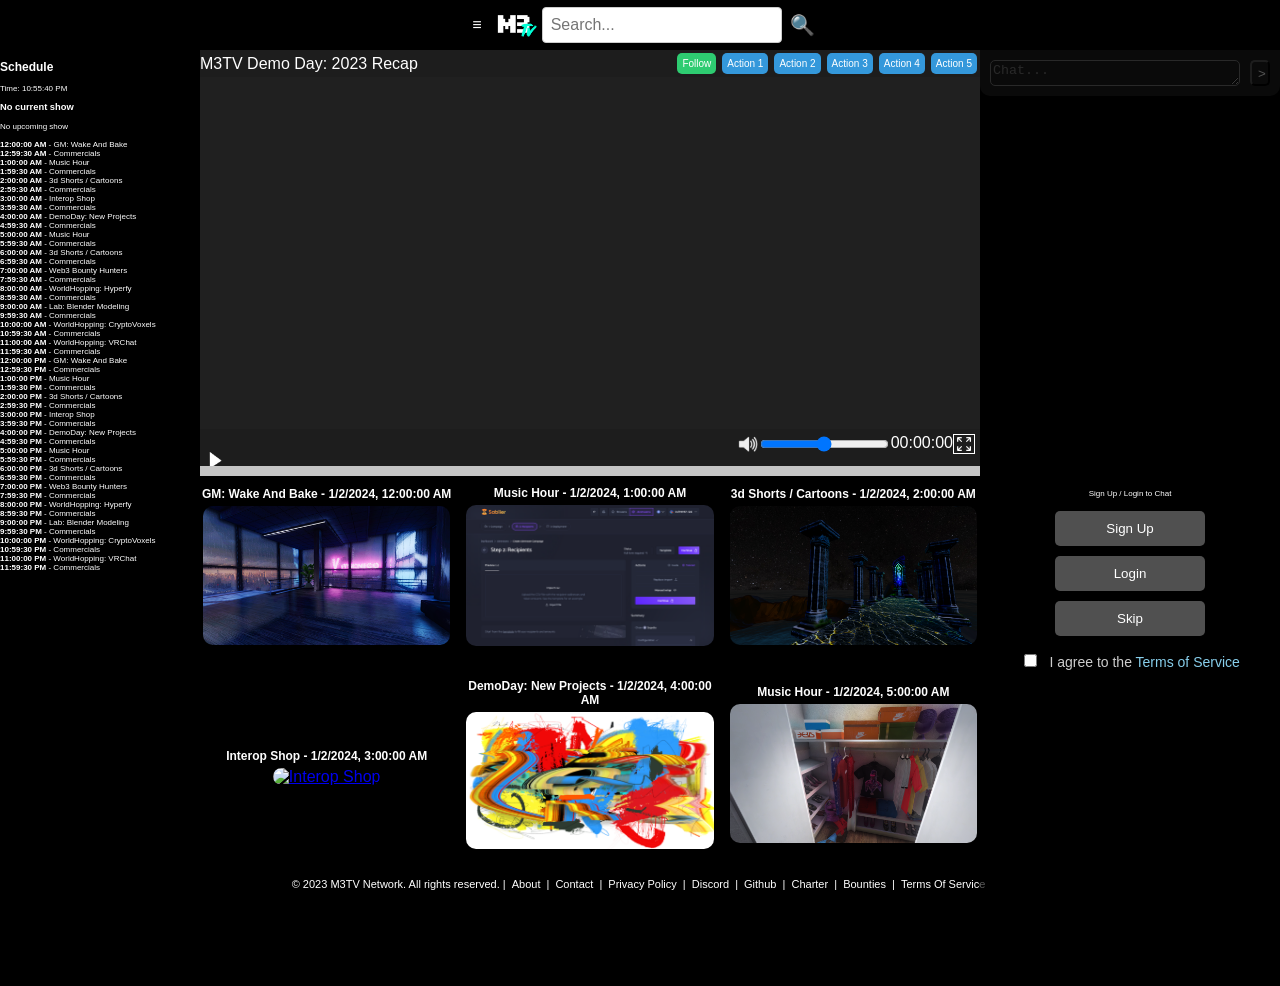
==== index.html @ c1162cd0 "update player controls" ====
<!DOCTYPE html>
<html lang="en">
<head>
  <meta charset="UTF-8">
  <meta name="viewport" content="width=device-width, initial-scale=1.0">
  <title>M3TV Network</title>
  <link rel="stylesheet" href="css/styles.css">
  
</head>
<body>

<div class="content-wrapper">
      <div class="menutop" id="menutop"></div>

      <main class="main-content">
          <aside class="sidebar sidebar-left" id="left-sidebar"></aside>
          <section class="broadcast-window-wrapper" id="broadcast-window-wrapper"><div id="leaderboard"></div>
          </section>
          <aside class="sidebar sidebar-right" id="right-sidebar"></aside>
      </main>

      <footer class="site-footer" id="site-footer"></footer>
</div>

  <script src="scripts/menu.js"></script>
  <script src="scripts/leftbar.js"></script>
  <script src="scripts/rightbar.js"></script>
  <script src="scripts/broadcastwindow.js"></script>
 
  <script src="scripts/videoScheduler.js"></script>
  <script src="scripts/infopanel.js"></script>
  <script src="scripts//loadvods.js"></script>
  <script src="scripts/footer.js"></script>
  <script src="scripts/videoplayer.js"></script>

</body>
</html>
---- css/styles.css ----
@import url('styles.css');
@import url('dropdown.css');
@import url('menu.css');
@import url('ui.css');
@import url('sidebars.css');
@import url('broadcast-window.css');
@import url('vods.css');
@import url('right-sidebar.css');
@import url('footer.css');
@import url('searchbar.css');
@import url('video-container.css');


body, html {
  margin: 0;
  padding: 0;
  height: 100%;
  font-family: Arial, Helvetica, sans-serif;
  display: flex;
  flex-direction: column;
  min-height: 100vh;
  color: rgb(255, 255, 255);
  background-color: black;
  scrollbar-width: none; /* For Firefox */
  overflow-y: hidden;
  -ms-overflow-style: none; /* For Internet Explorer 10+ */
}
  
.content-wrapper {
  display: flex;
  flex-direction: column;
  flex-grow: 1; /* take available vertical space */
  background-color: black;
  
}

.main-content {
  display: flex;
  flex-grow: 1;
  overflow: auto; /* Enable scrolling for main content */
  background-color: black;
}

.container {
  display: flex;
  justify-content: space-between; /* This will space out the child elements */
  align-items: flex-start; /* Aligns items to the top */
  background-color: black;
}
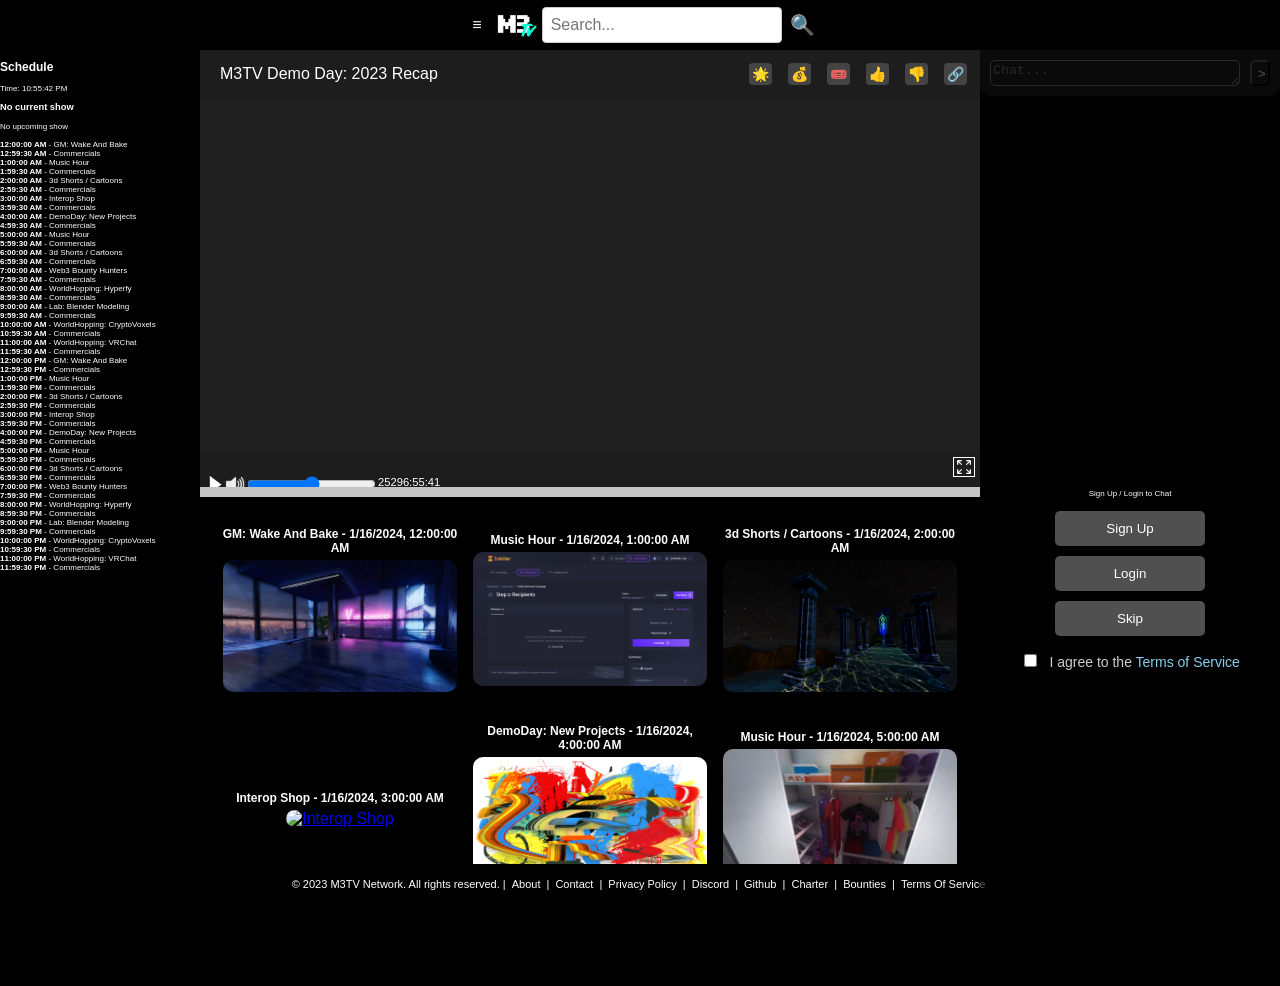
==== commit 56ef2a46: "fixed loader to be just 24 hours, removed interval and made it load after the end of the video, adde" ====
--- a/index.html
+++ b/index.html
@@ -5,6 +5,7 @@
   <meta name="viewport" content="width=device-width, initial-scale=1.0">
   <title>M3TV Network</title>
   <link rel="stylesheet" href="css/styles.css">
+  <link rel="icon" type="image/png" href="images/favicon.png">
   
 </head>
 <body>
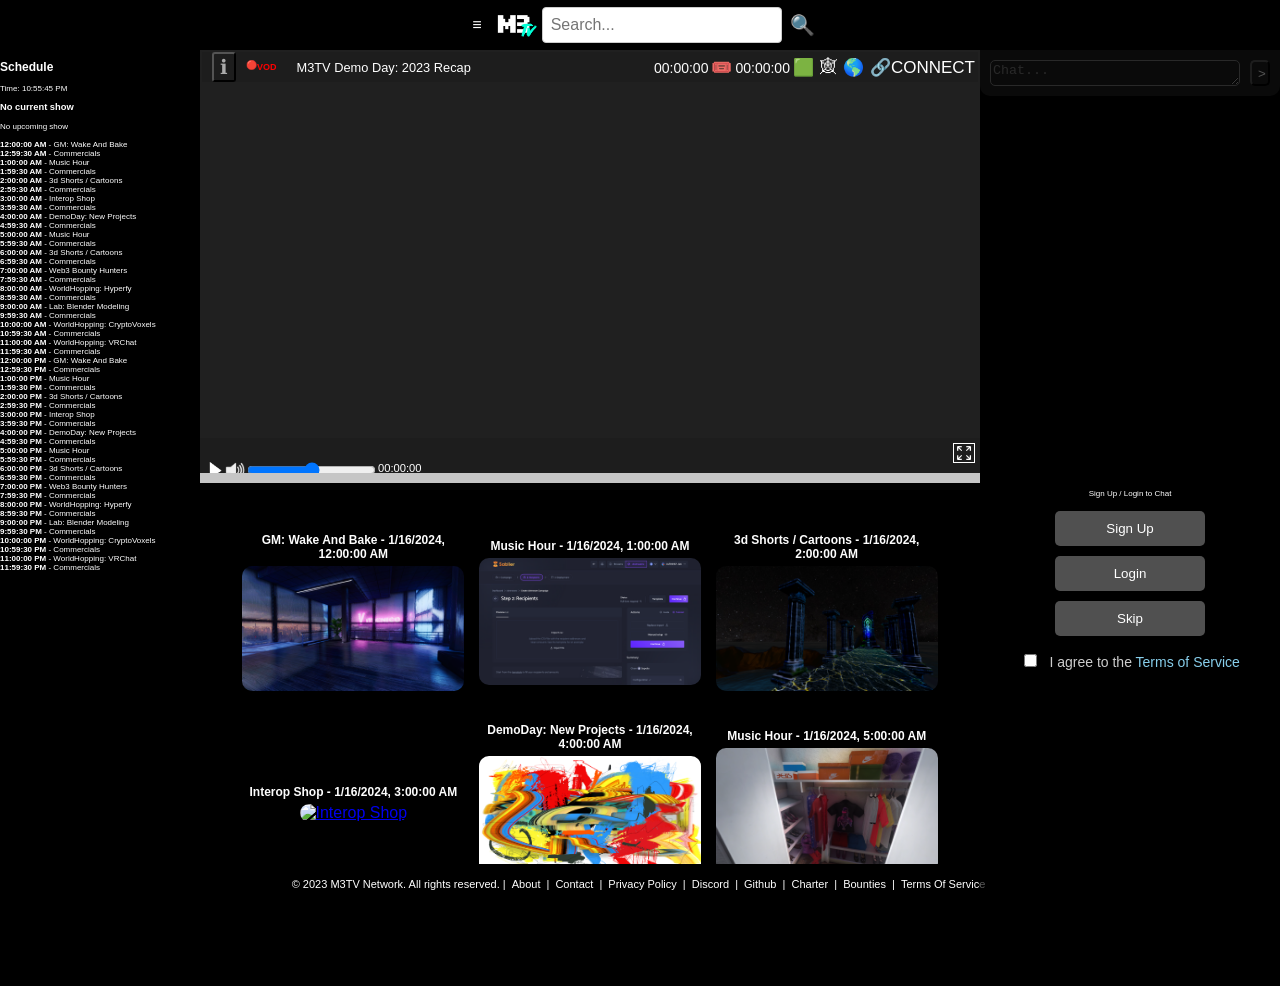
==== commit 25a53a47: "video loading bug, needs refactor it was loading in an infinite loop when not finding a video to loa" ====
--- a/index.html
+++ b/index.html
@@ -27,7 +27,6 @@
   <script src="scripts/leftbar.js"></script>
   <script src="scripts/rightbar.js"></script>
   <script src="scripts/broadcastwindow.js"></script>
- 
   <script src="scripts/videoScheduler.js"></script>
   <script src="scripts/infopanel.js"></script>
   <script src="scripts//loadvods.js"></script>
--- a/css/styles.css
+++ b/css/styles.css
@@ -7,6 +7,7 @@
 @import url('vods.css');
 @import url('right-sidebar.css');
 @import url('footer.css');
+@import url('profile.css');
 @import url('searchbar.css');
 @import url('video-container.css');
 
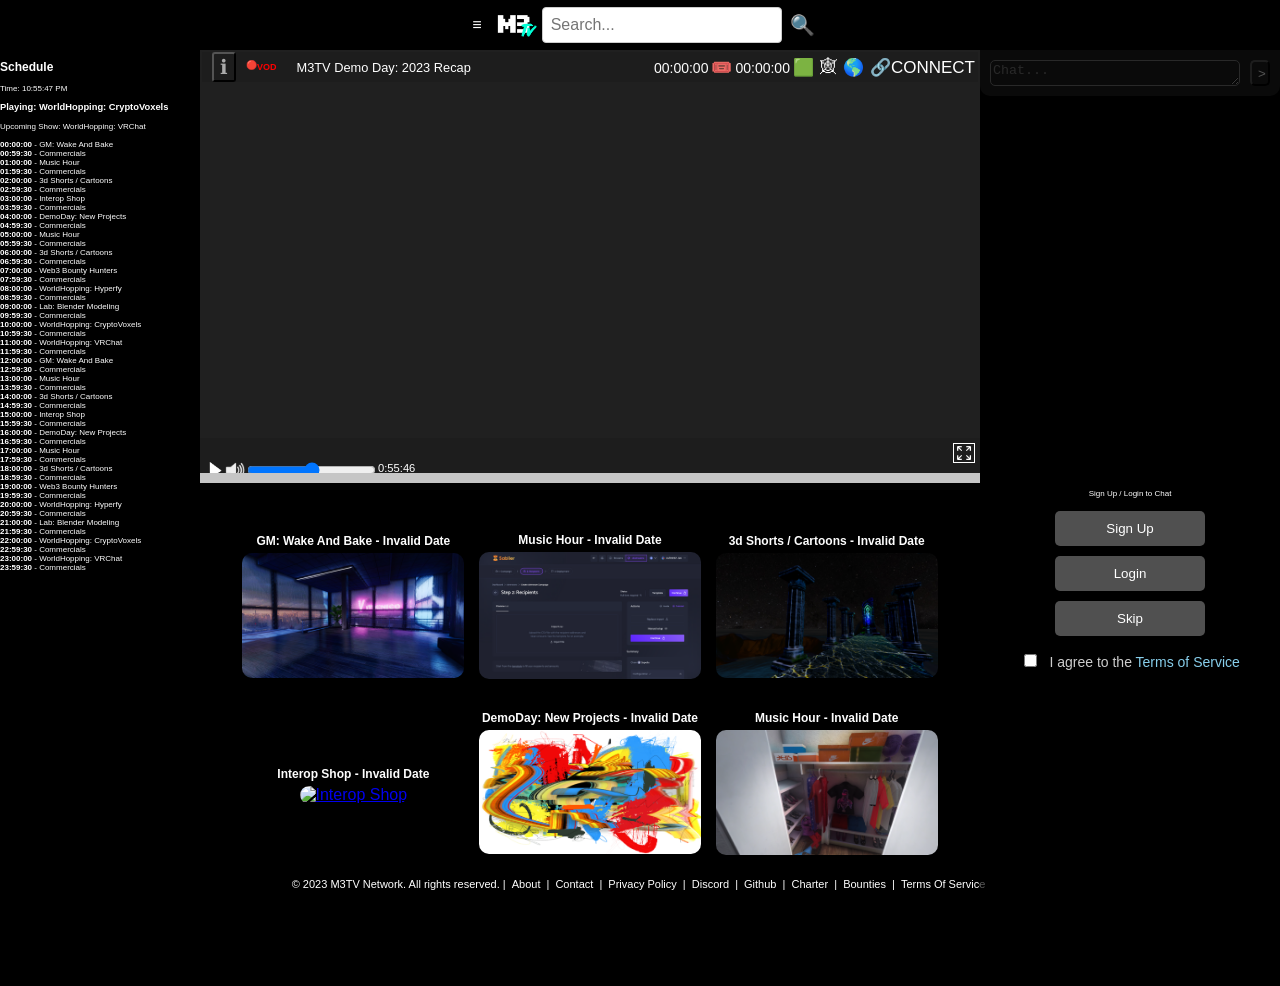
==== commit 101158fa: "removed dates, and just supporting HH:MM:SS now" ====
--- a/index.html
+++ b/index.html
@@ -24,14 +24,16 @@
 </div>
 
   <script src="scripts/menu.js"></script>
+  <script src="scripts/broadcastwindow.js"></script>
   <script src="scripts/leftbar.js"></script>
   <script src="scripts/rightbar.js"></script>
-  <script src="scripts/broadcastwindow.js"></script>
+  
   <script src="scripts/videoScheduler.js"></script>
   <script src="scripts/infopanel.js"></script>
   <script src="scripts//loadvods.js"></script>
   <script src="scripts/footer.js"></script>
   <script src="scripts/videoplayer.js"></script>
+  <script src="scripts/dropdown.js"></script>
 
 </body>
 </html>
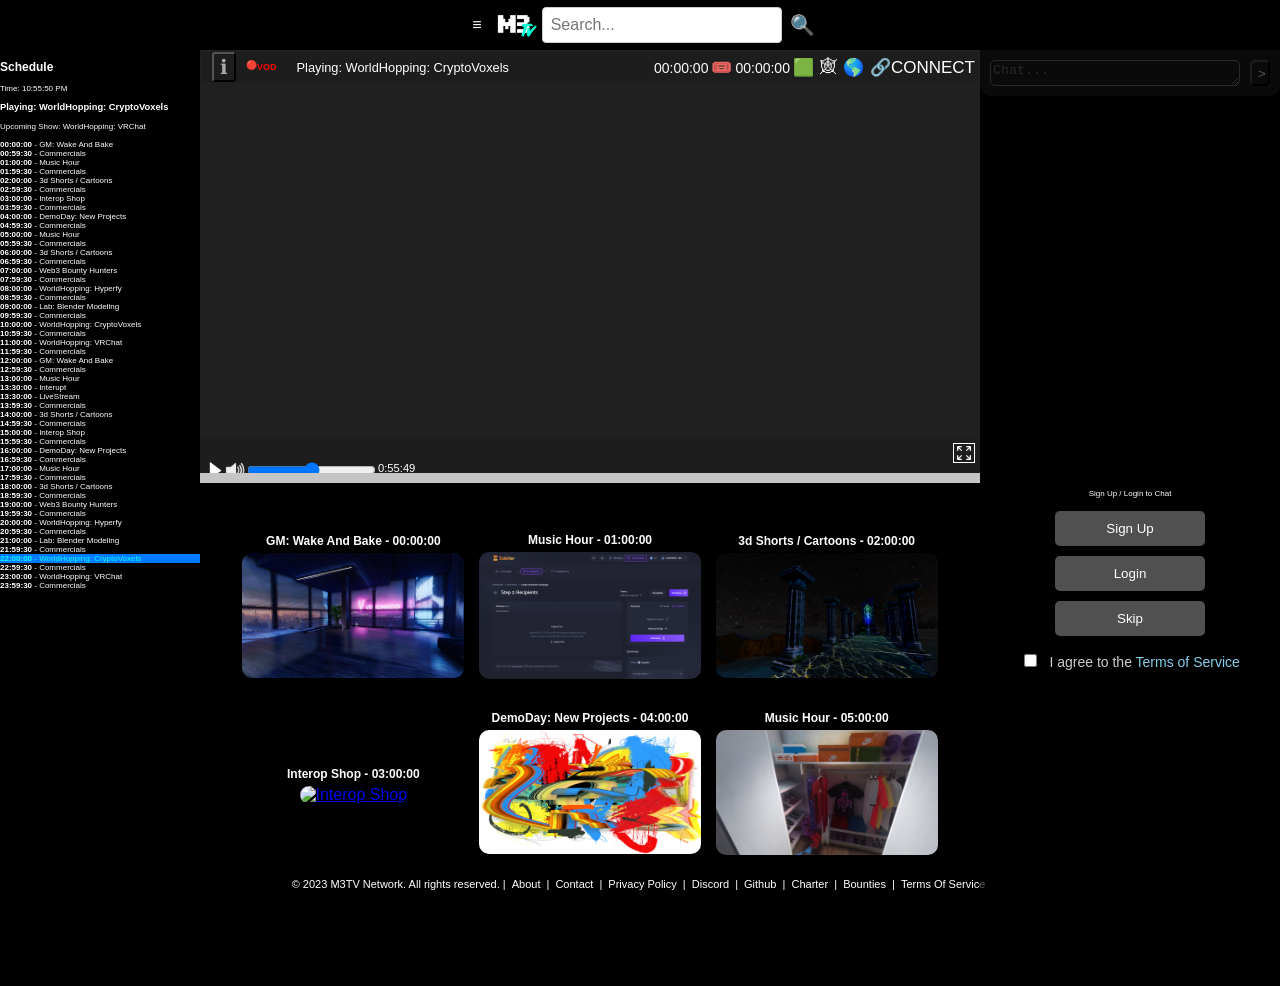
==== commit b17cfc87: "added dataService and fixed highlight, and error with display of time" ====
--- a/index.html
+++ b/index.html
@@ -25,15 +25,15 @@
 
   <script src="scripts/menu.js"></script>
   <script src="scripts/broadcastwindow.js"></script>
-  <script src="scripts/leftbar.js"></script>
+  <script type="module" src="scripts/leftbar.js"></script>
   <script src="scripts/rightbar.js"></script>
-  
-  <script src="scripts/videoScheduler.js"></script>
   <script src="scripts/infopanel.js"></script>
-  <script src="scripts//loadvods.js"></script>
+  <script type="module" src="scripts//loadvods.js"></script>
   <script src="scripts/footer.js"></script>
   <script src="scripts/videoplayer.js"></script>
   <script src="scripts/dropdown.js"></script>
+  <script type="module" src="scripts/videoScheduler.js"></script>
+  <script type="module" src="scripts/dataService.js"></script>
 
 </body>
 </html>
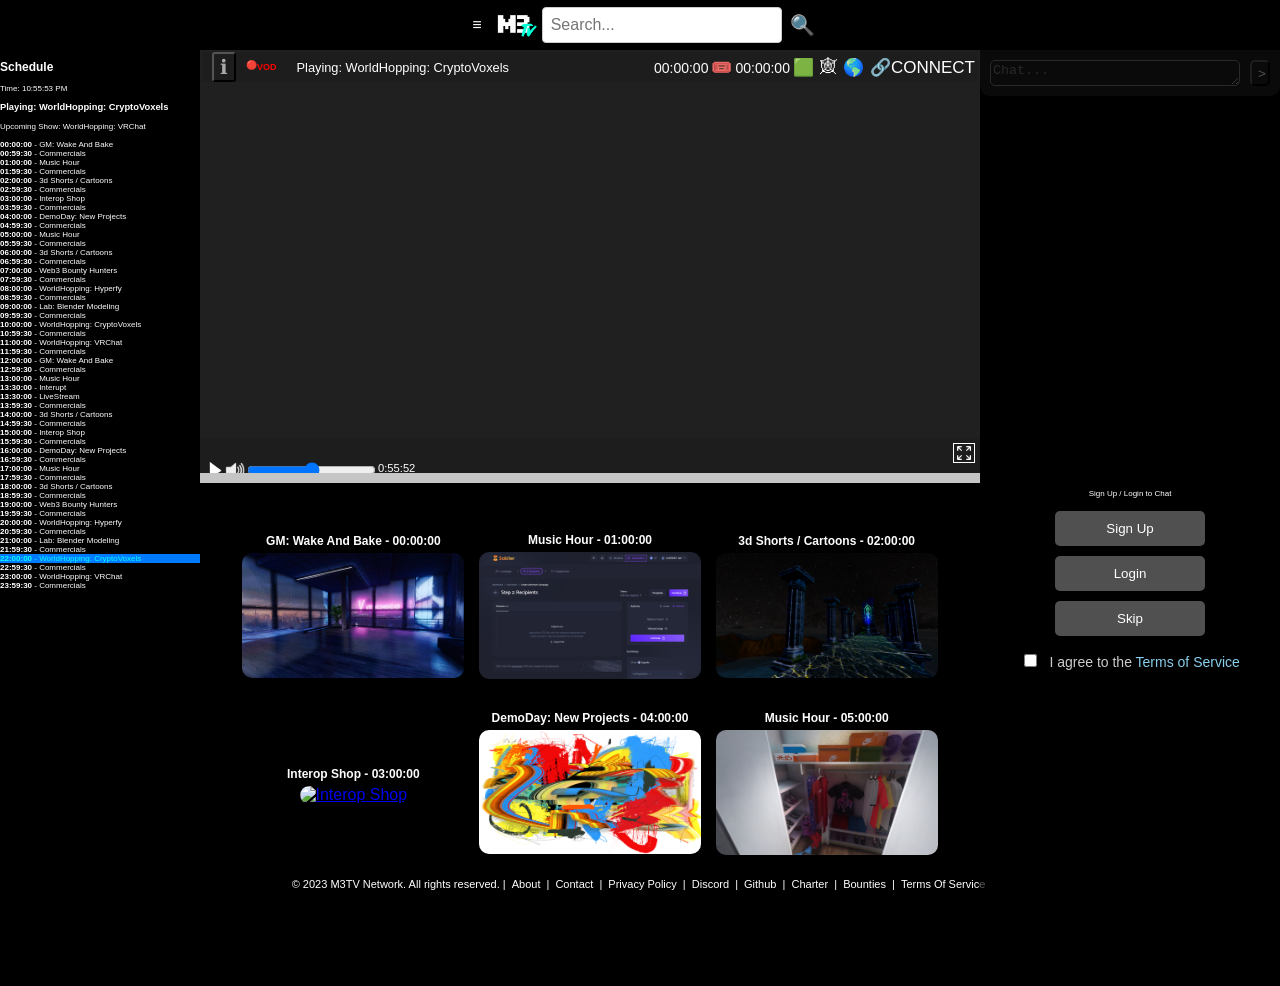
==== commit 9950966d: "refactored a few things to use imports/exports" ====
--- a/index.html
+++ b/index.html
@@ -23,15 +23,15 @@
       <footer class="site-footer" id="site-footer"></footer>
 </div>
 
-  <script src="scripts/menu.js"></script>
-  <script src="scripts/broadcastwindow.js"></script>
+  <script type="module" src="scripts/menu.js"></script>
+  <script type="module" src="scripts/broadcastwindow.js"></script>
   <script type="module" src="scripts/leftbar.js"></script>
-  <script src="scripts/rightbar.js"></script>
-  <script src="scripts/infopanel.js"></script>
+  <script type="module" src="scripts/rightbar.js"></script>
+  <script type="module" src="scripts/infopanel.js"></script>
   <script type="module" src="scripts//loadvods.js"></script>
-  <script src="scripts/footer.js"></script>
-  <script src="scripts/videoplayer.js"></script>
-  <script src="scripts/dropdown.js"></script>
+  <script type="module" src="scripts/footer.js"></script>
+  <script type="module" src="scripts/videoplayer.js"></script>
+  <script type="module" src="scripts/dropdown.js"></script>
   <script type="module" src="scripts/videoScheduler.js"></script>
   <script type="module" src="scripts/dataService.js"></script>
 
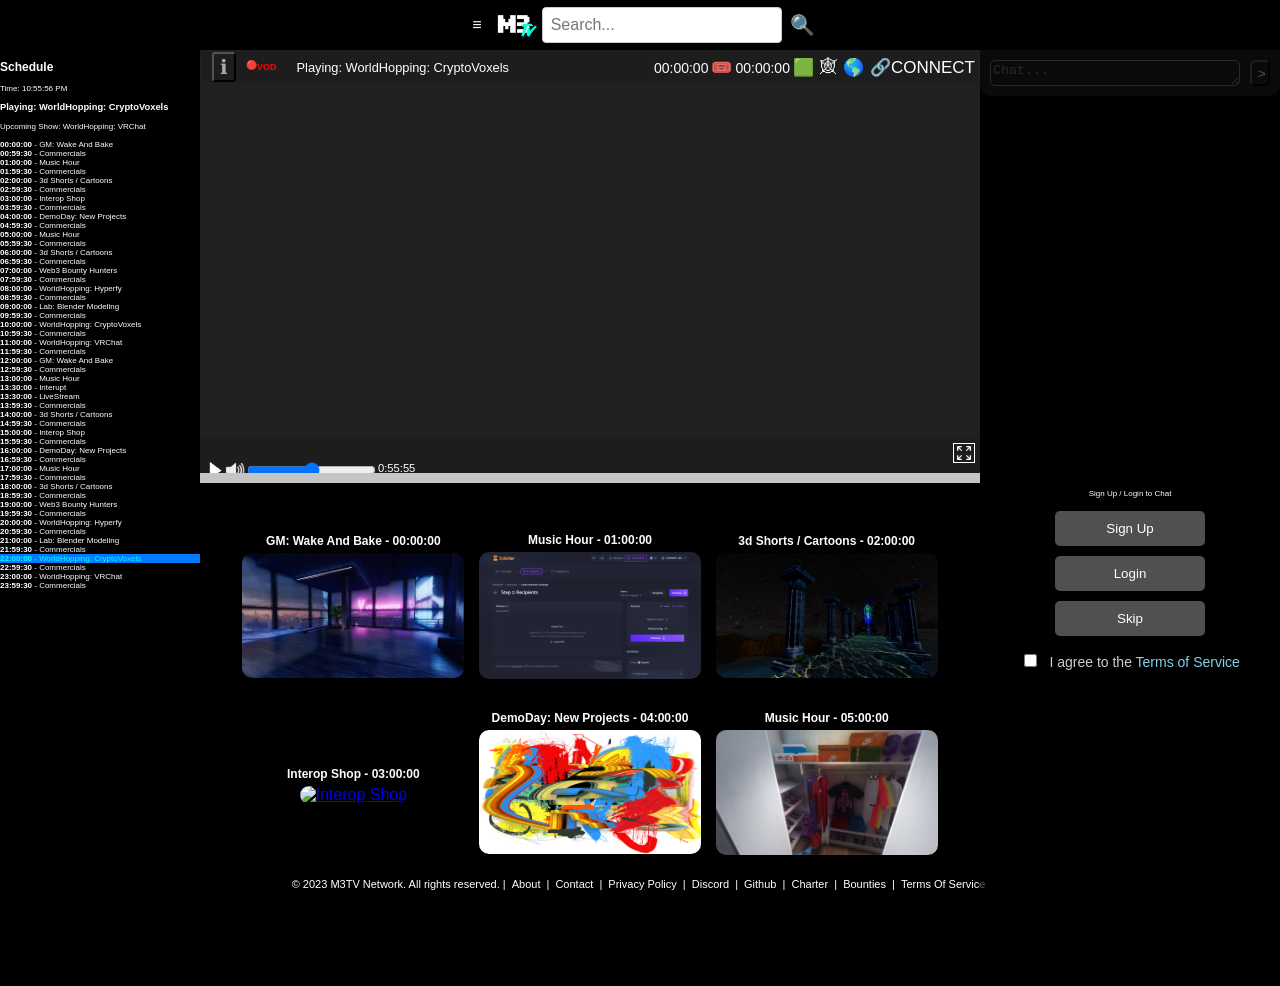
==== commit 86f8930d: "update" ====
--- a/index.html
+++ b/index.html
@@ -6,34 +6,29 @@
   <title>M3TV Network</title>
   <link rel="stylesheet" href="css/styles.css">
   <link rel="icon" type="image/png" href="images/favicon.png">
-  
 </head>
 <body>
 
 <div class="content-wrapper">
       <div class="menutop" id="menutop"></div>
-
       <main class="main-content">
           <aside class="sidebar sidebar-left" id="left-sidebar"></aside>
-          <section class="broadcast-window-wrapper" id="broadcast-window-wrapper"><div id="leaderboard"></div>
-          </section>
+          <section class="broadcast-window-wrapper" id="broadcast-window-wrapper"></section>
           <aside class="sidebar sidebar-right" id="right-sidebar"></aside>
       </main>
-
       <footer class="site-footer" id="site-footer"></footer>
 </div>
 
+  <script type="module" src="scripts/init.js"></script>
   <script type="module" src="scripts/menu.js"></script>
   <script type="module" src="scripts/broadcastwindow.js"></script>
   <script type="module" src="scripts/leftbar.js"></script>
   <script type="module" src="scripts/rightbar.js"></script>
-  <script type="module" src="scripts/infopanel.js"></script>
   <script type="module" src="scripts//loadvods.js"></script>
-  <script type="module" src="scripts/footer.js"></script>
   <script type="module" src="scripts/videoplayer.js"></script>
   <script type="module" src="scripts/dropdown.js"></script>
   <script type="module" src="scripts/videoScheduler.js"></script>
-  <script type="module" src="scripts/dataService.js"></script>
+  <script type="module" src="scripts/shader.js"></script>
 
 </body>
 </html>
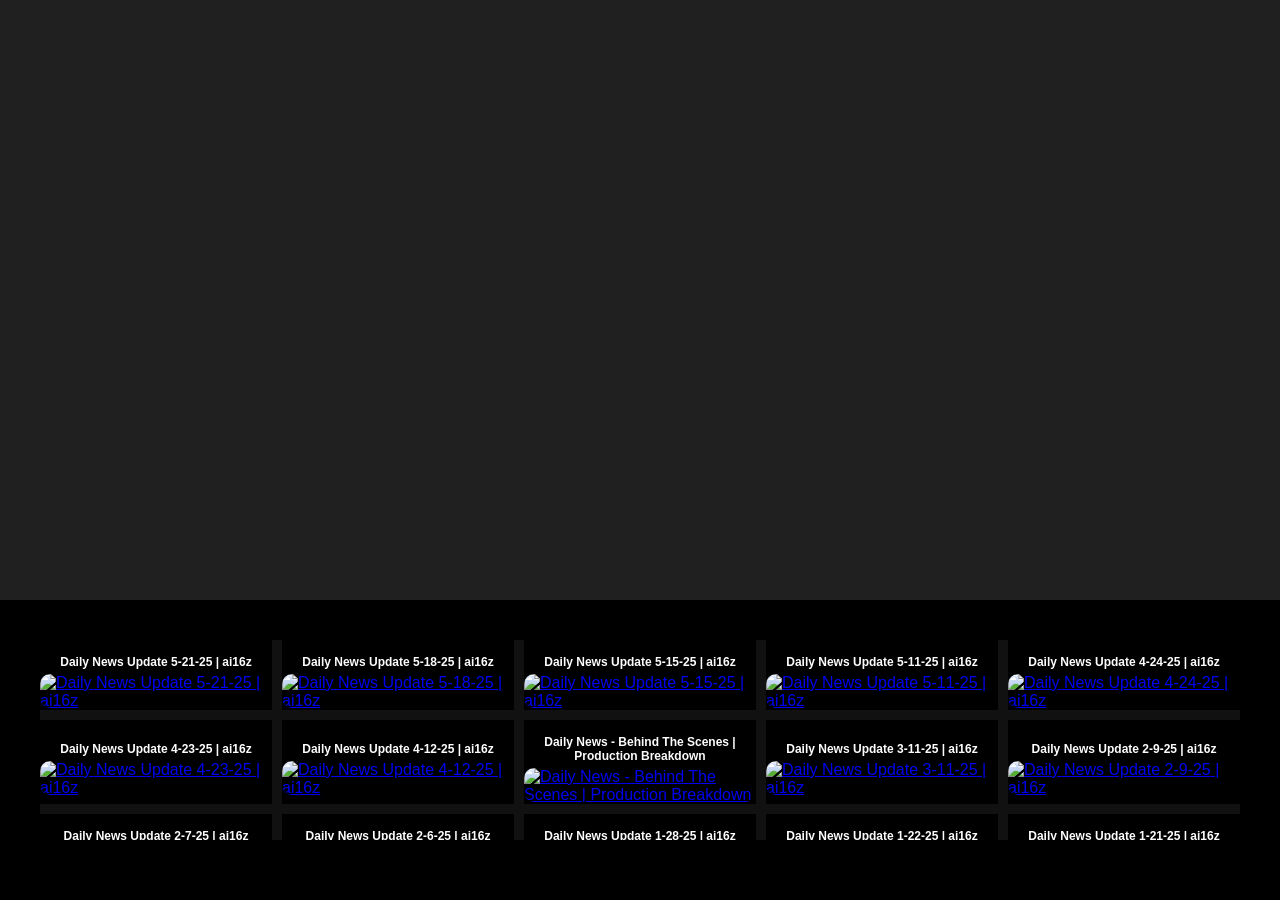
==== commit 0e3daa7b: "iniit" ====
--- a/index.html
+++ b/index.html
@@ -3,32 +3,32 @@
 <head>
   <meta charset="UTF-8">
   <meta name="viewport" content="width=device-width, initial-scale=1.0">
-  <title>M3TV Network</title>
+  <title>AINEWS</title>
   <link rel="stylesheet" href="css/styles.css">
   <link rel="icon" type="image/png" href="images/favicon.png">
 </head>
 <body>
 
 <div class="content-wrapper">
-      <div class="menutop" id="menutop"></div>
+      <!-- <div class="menutop" id="menutop"></div> -->
       <main class="main-content">
-          <aside class="sidebar sidebar-left" id="left-sidebar"></aside>
+          <!-- <aside class="sidebar sidebar-left" id="left-sidebar"></aside> -->
           <section class="broadcast-window-wrapper" id="broadcast-window-wrapper"></section>
-          <aside class="sidebar sidebar-right" id="right-sidebar"></aside>
+          <!-- <aside class="sidebar sidebar-right" id="right-sidebar"></aside> -->
       </main>
-      <footer class="site-footer" id="site-footer"></footer>
+      <!-- <footer class="site-footer" id="site-footer"></footer> -->
 </div>
 
   <script type="module" src="scripts/init.js"></script>
-  <script type="module" src="scripts/menu.js"></script>
+  <!-- <script type="module" src="scripts/menu.js"></script> -->
   <script type="module" src="scripts/broadcastwindow.js"></script>
-  <script type="module" src="scripts/leftbar.js"></script>
-  <script type="module" src="scripts/rightbar.js"></script>
-  <script type="module" src="scripts//loadvods.js"></script>
-  <script type="module" src="scripts/videoplayer.js"></script>
-  <script type="module" src="scripts/dropdown.js"></script>
-  <script type="module" src="scripts/videoScheduler.js"></script>
-  <script type="module" src="scripts/shader.js"></script>
+  <!-- <script type="module" src="scripts/leftbar.js"></script> -->
+  <!-- <script type="module" src="scripts/rightbar.js"></script> -->
+  <script type="module" src="scripts/loadvods.js"></script>
+  <!-- <script type="module" src="scripts/dropdown.js"></script> -->
+  <!-- <script type="module" src="scripts/videoScheduler.js"></script> -->
+  <!-- <script type="module" src="scripts/shader.js"></script> -->
 
+  <script src="https://www.youtube.com/iframe_api"></script>
 </body>
 </html>
